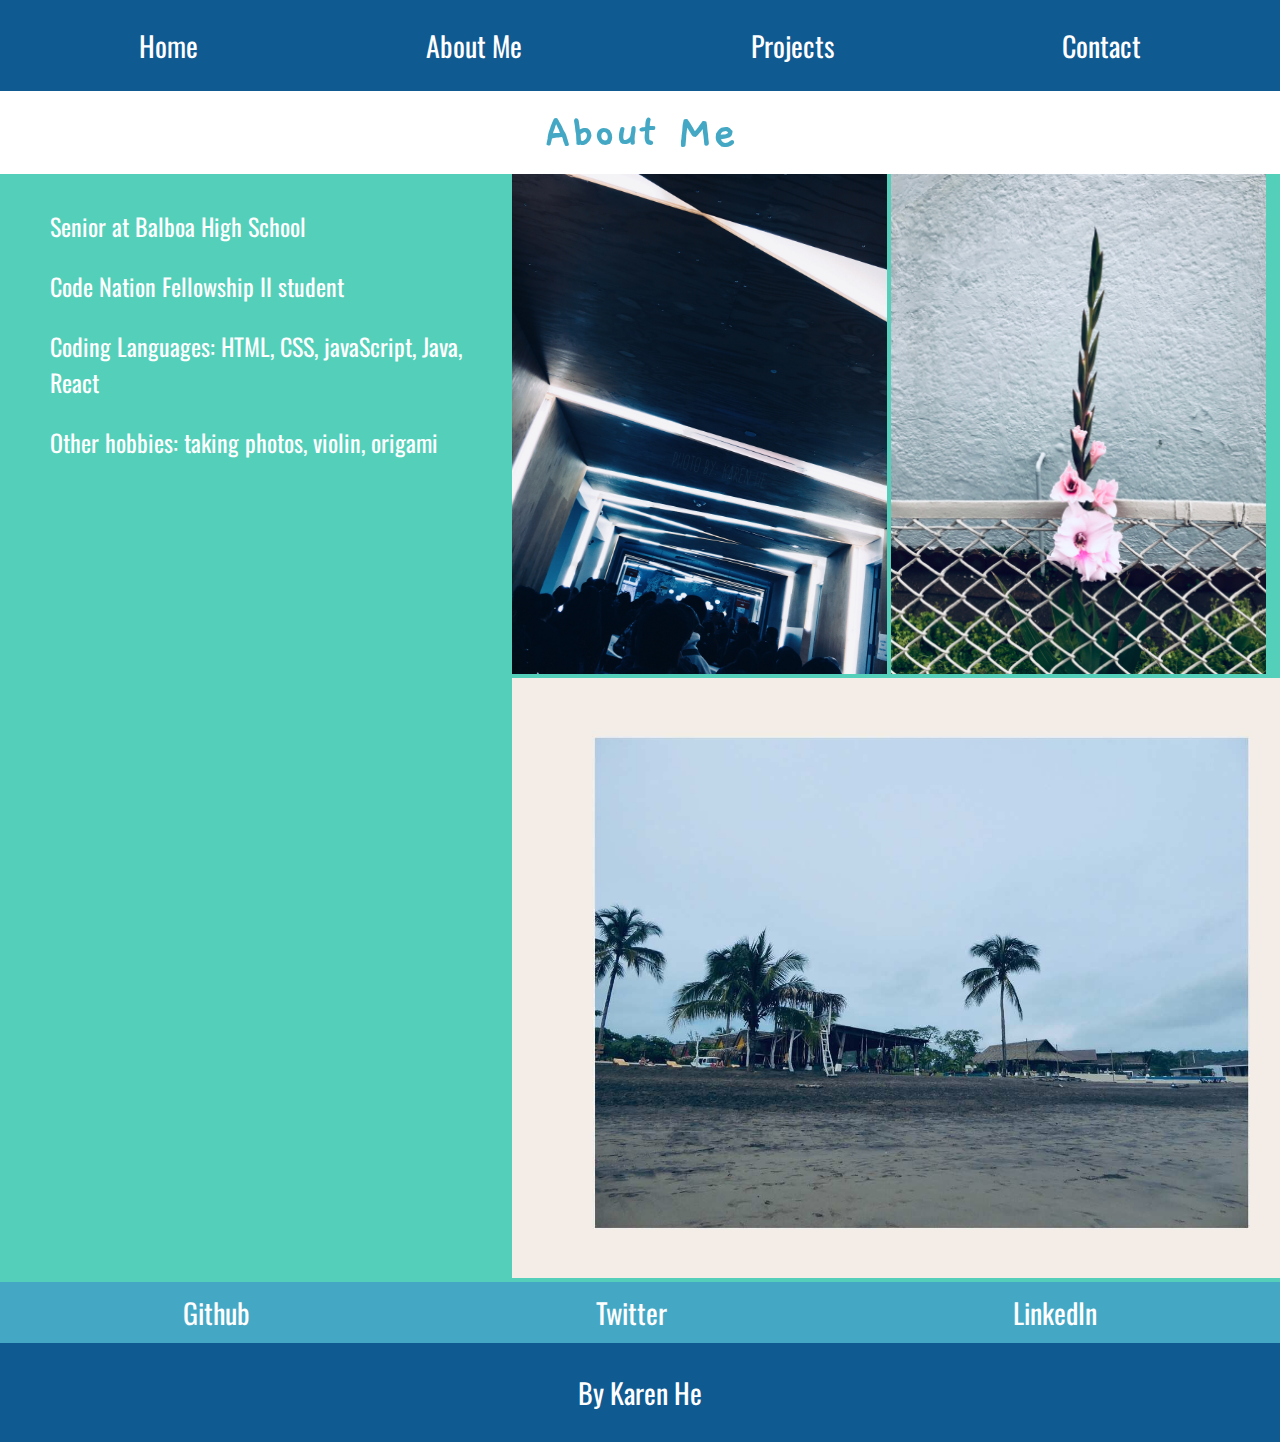
==== aboutMe.html @ 80f9753a "changed layout of about me page; added photos" ====
<!DOCTYPE html>
<html>

<head>
    <title> Karen's Portfolio: About Me </title>
    <link href="https://fonts.googleapis.com/css?family=Gaegu|Oswald" rel="stylesheet">
    <link rel="stylesheet" type="text/css" href="style.css">
</head>

<body>
    <div class="row nav">
            <a href="index.html"> Home </a>
            <a href="aboutMe.html"> About Me</a>
            <a href="portfolio.html"> Projects</a>
            <a href="contact.html"> Contact</a>
        </div>
    
    <h1 class=" row mid"> About Me </h1>
    
    <div id="aboutMeDiv" style="display: flex">
        <!-- <p class="aboutme">
            Hello! My name is Karen, and I am a Senior at Balboa High School.
            I intend to major in computer science in college.
            I am currently a student in the Fellowship II Course of Code Nation.
            The coding languages I know so far are HTML, CSS, and JavaScript.
            Currently learning Java and React.
        </p>-->
        <div class="aboutme" style="width: 40%;"">
            <ul > 
                <p> Senior at Balboa High School</p>
                <p> Code Nation Fellowship II student</p>
                <p> Coding Languages: HTML, CSS, javaScript, Java, React</p>
                <p> Other hobbies: taking photos, violin, origami</p>
            </ul>
        </div>

        <div class="right" style="width: 60%; background-color: #54d0ba">
            <img class="pictures" src="blueLight.jpg" style="height: 500px">
            <img class="pictures" src="flower.jpg" style="height: 500px">
            <img class="pictures" src="beach.JPG" style="height:600px">
        </div>
    </div>

    
    <div class="row contact">
                <a href="https://github.com/baekrxnn">Github</a>
                <a href="https://twitter.com/">Twitter</a>
                <a href="https://www.linkedin.com/">LinkedIn</a>      
        </div>
    
    <div class="row footer">
            <p> By Karen He </p>
        </div>

</body>

</html>
---- style.css ----
body {
    /*height:100%;
    width:100%; */ 
    margin:0px;
}

.row{   
    display: flex;
    flex-wrap: wrap;
    background-color:#54d0ba;
    color:white;
    font-size:28px;
    justify-content: space-around;
}

.row.contact {
    background-color: #44a8c5;
    display: flex;
    flex-wrap: wrap;
    justify-content: space-around;
    padding: 10px;
}

.row.footer {
    background-color: #105a92;
    padding: 1px;
}

.headshot{
    width: 15%;
    border: 2px solid #54d0ba;
    border-radius: 1000px;
    justify-content: space-around;
   
}
.mid{
    background-color: white;
    color:#44a8c5;
    align-items:center;
    font-size:50px;
    /*margin-top:5px;
    margin-bottom:5px;*/
    margin: 0;
    padding: 10px;
}

.aboutMeDiv {
    display: flex;
    background-color: #54d0ba
}

.aboutme{
    /*border:1px solid #105a92;*/
    width: 50%;
    background-color: #54d0ba;
    margin: 0;
    padding:10px;
    font-size:24px;
    color:white;
}

.right {
    width: 50%;
    background-color: rgb(41, 143, 226);
}

h1 {
    font-family: 'Gaegu', cursive;
    color: #44a8c5;
}

h2 {
    font-family: 'Oswald', sans-serif;
}

p {
    font-family: 'Oswald', sans-serif;
}

.row.nav {
    font-family: 'Oswald', sans-serif;
    background-color: #105a92;
    display: flex;
    flex-wrap: wrap;
    justify-content: space-around;
    padding: 25px;
}

a {
    color: white;
    font-family: 'Oswald', sans-serif;
    text-decoration: none;
}

.nav a:hover {
    color: #44a8c5;
}

.contact a:hover {
    color: #105a92;
}

.aboutPic {
    display: flex;
    flex-direction: row;
    justify-content: center;
    width: 10px;
    height: 40px;
}

.projects {
    display: flex;
    flex-direction: column;
    background-color:#54d0ba;
    color:white;
    text-align: center;
    font-size:24px;
    /*font-weight: bold; */
    letter-spacing: 2px;
    padding: 15px;
}

.projects a:hover {
    color: crimson;
}

.proj {
    margin-top: 10px;
}
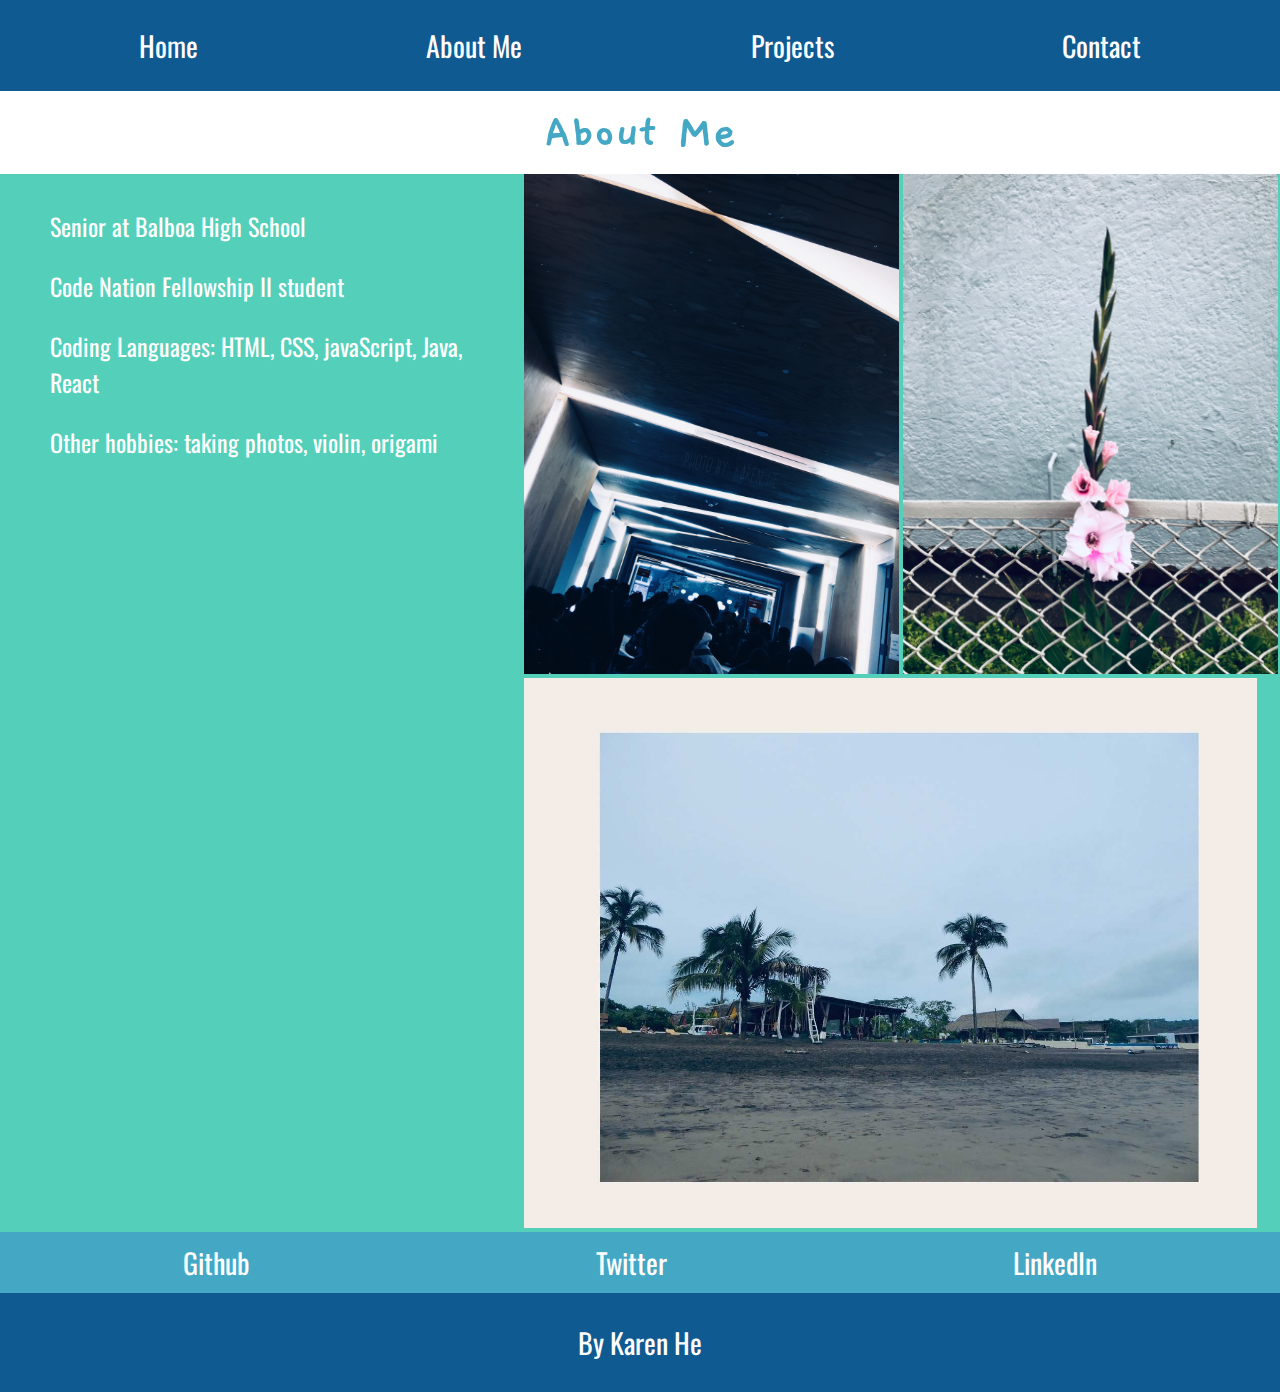
==== commit 8067af07: "added client project" ====
--- a/aboutMe.html
+++ b/aboutMe.html
@@ -37,7 +37,7 @@
         <div class="right" style="width: 60%; background-color: #54d0ba">
             <img class="pictures" src="blueLight.jpg" style="height: 500px">
             <img class="pictures" src="flower.jpg" style="height: 500px">
-            <img class="pictures" src="beach.JPG" style="height:600px">
+            <img class="pictures" src="beach.JPG" style="height:550px">
         </div>
     </div>
 
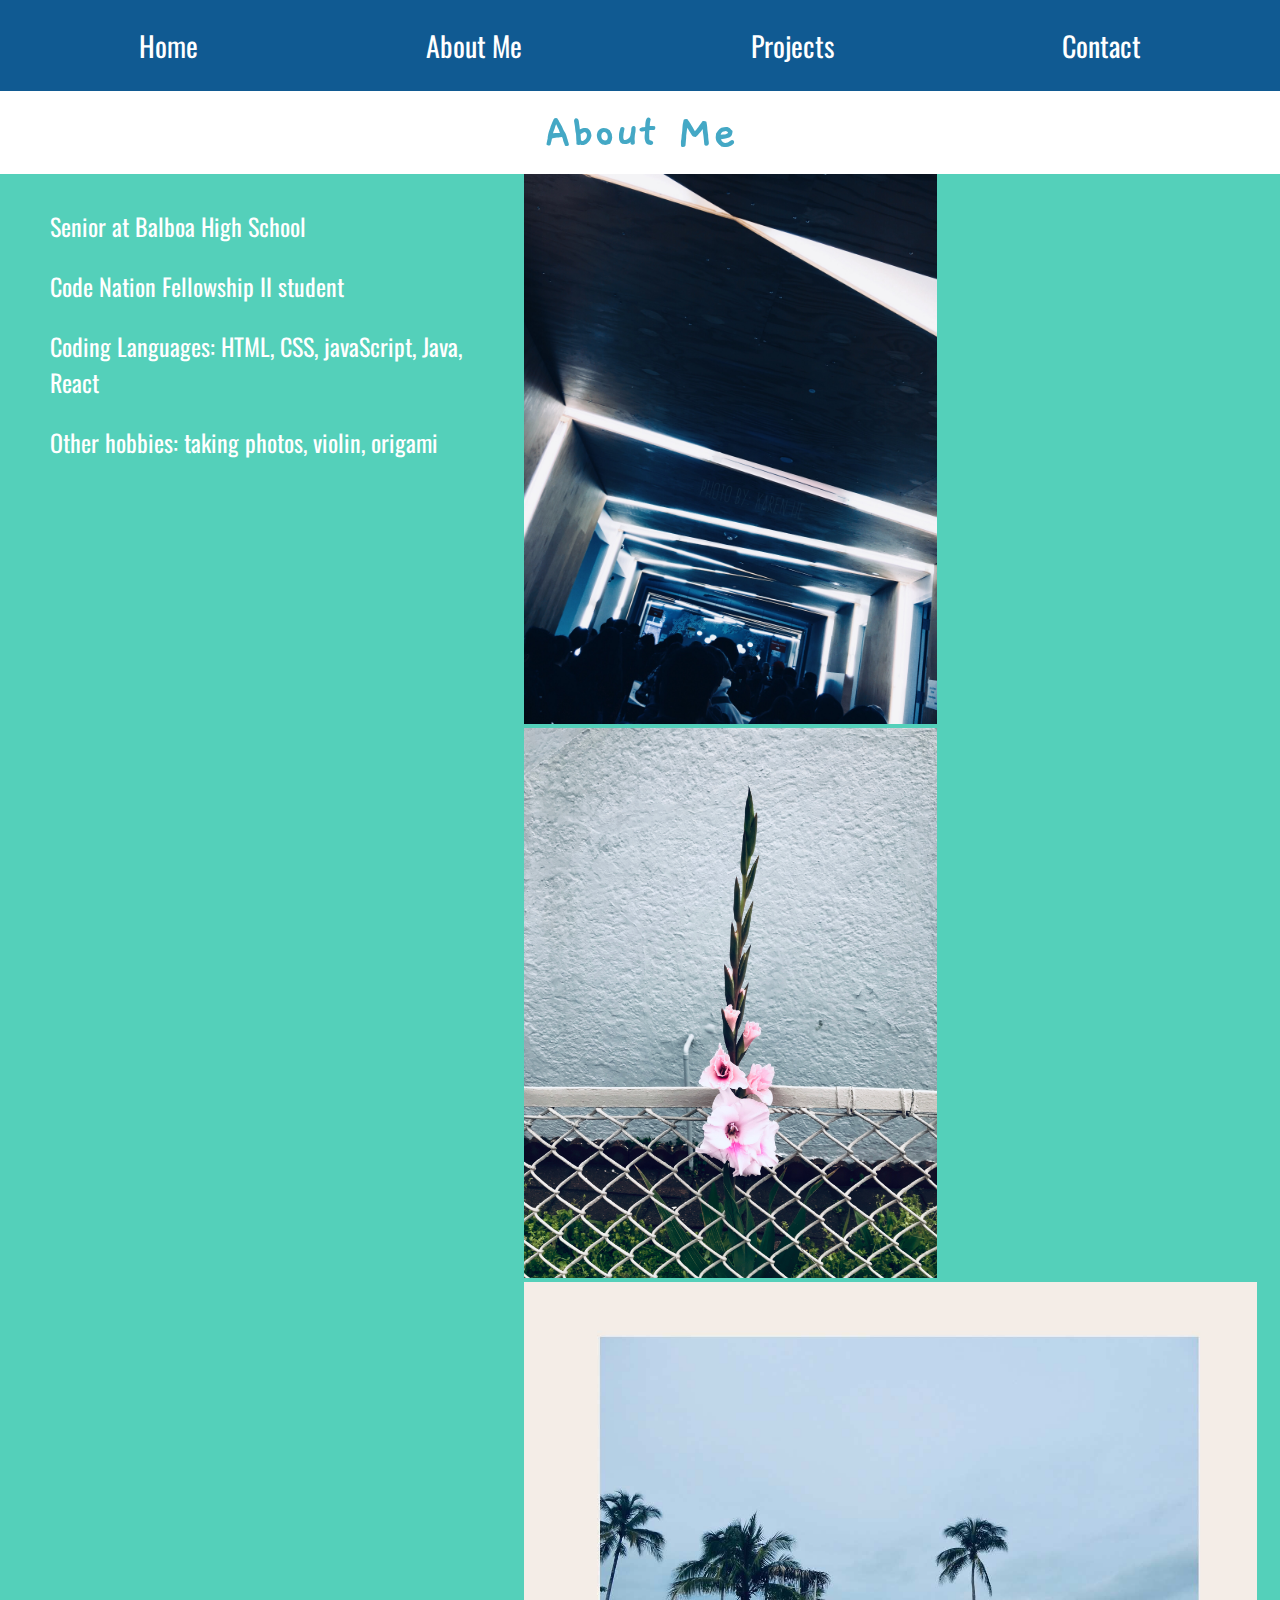
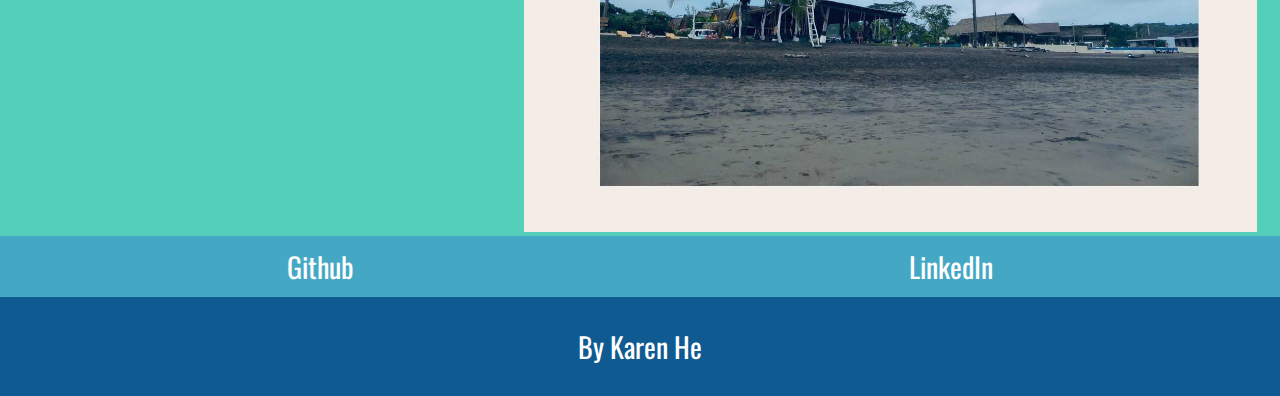
==== commit eff86e05: "css changes; twitter link commented" ====
--- a/aboutMe.html
+++ b/aboutMe.html
@@ -35,16 +35,16 @@
         </div>
 
         <div class="right" style="width: 60%; background-color: #54d0ba">
-            <img class="pictures" src="blueLight.jpg" style="height: 500px">
-            <img class="pictures" src="flower.jpg" style="height: 500px">
-            <img class="pictures" src="beach.JPG" style="height:550px">
+            <img class="pictures" src="blueLight.jpg" >
+            <img class="pictures" src="flower.jpg" >
+            <img class="pictures" src="beach.JPG" >
         </div>
     </div>
 
     
     <div class="row contact">
                 <a href="https://github.com/baekrxnn">Github</a>
-                <a href="https://twitter.com/">Twitter</a>
+                <!-- <a href="contact.html">Twitter</a> -->
                 <a href="https://www.linkedin.com/">LinkedIn</a>      
         </div>
     
--- a/style.css
+++ b/style.css
@@ -2,6 +2,7 @@
     /*height:100%;
     width:100%; */ 
     margin:0px;
+    background-color: #105a92;
 }
 
 .row{   
@@ -11,6 +12,7 @@
     color:white;
     font-size:28px;
     justify-content: space-around;
+    margin:0px;
 }
 
 .row.contact {
@@ -62,6 +64,10 @@
 .right {
     width: 50%;
     background-color: rgb(41, 143, 226);
+}
+
+img.pictures {
+    height: 550px;
 }
 
 h1 {
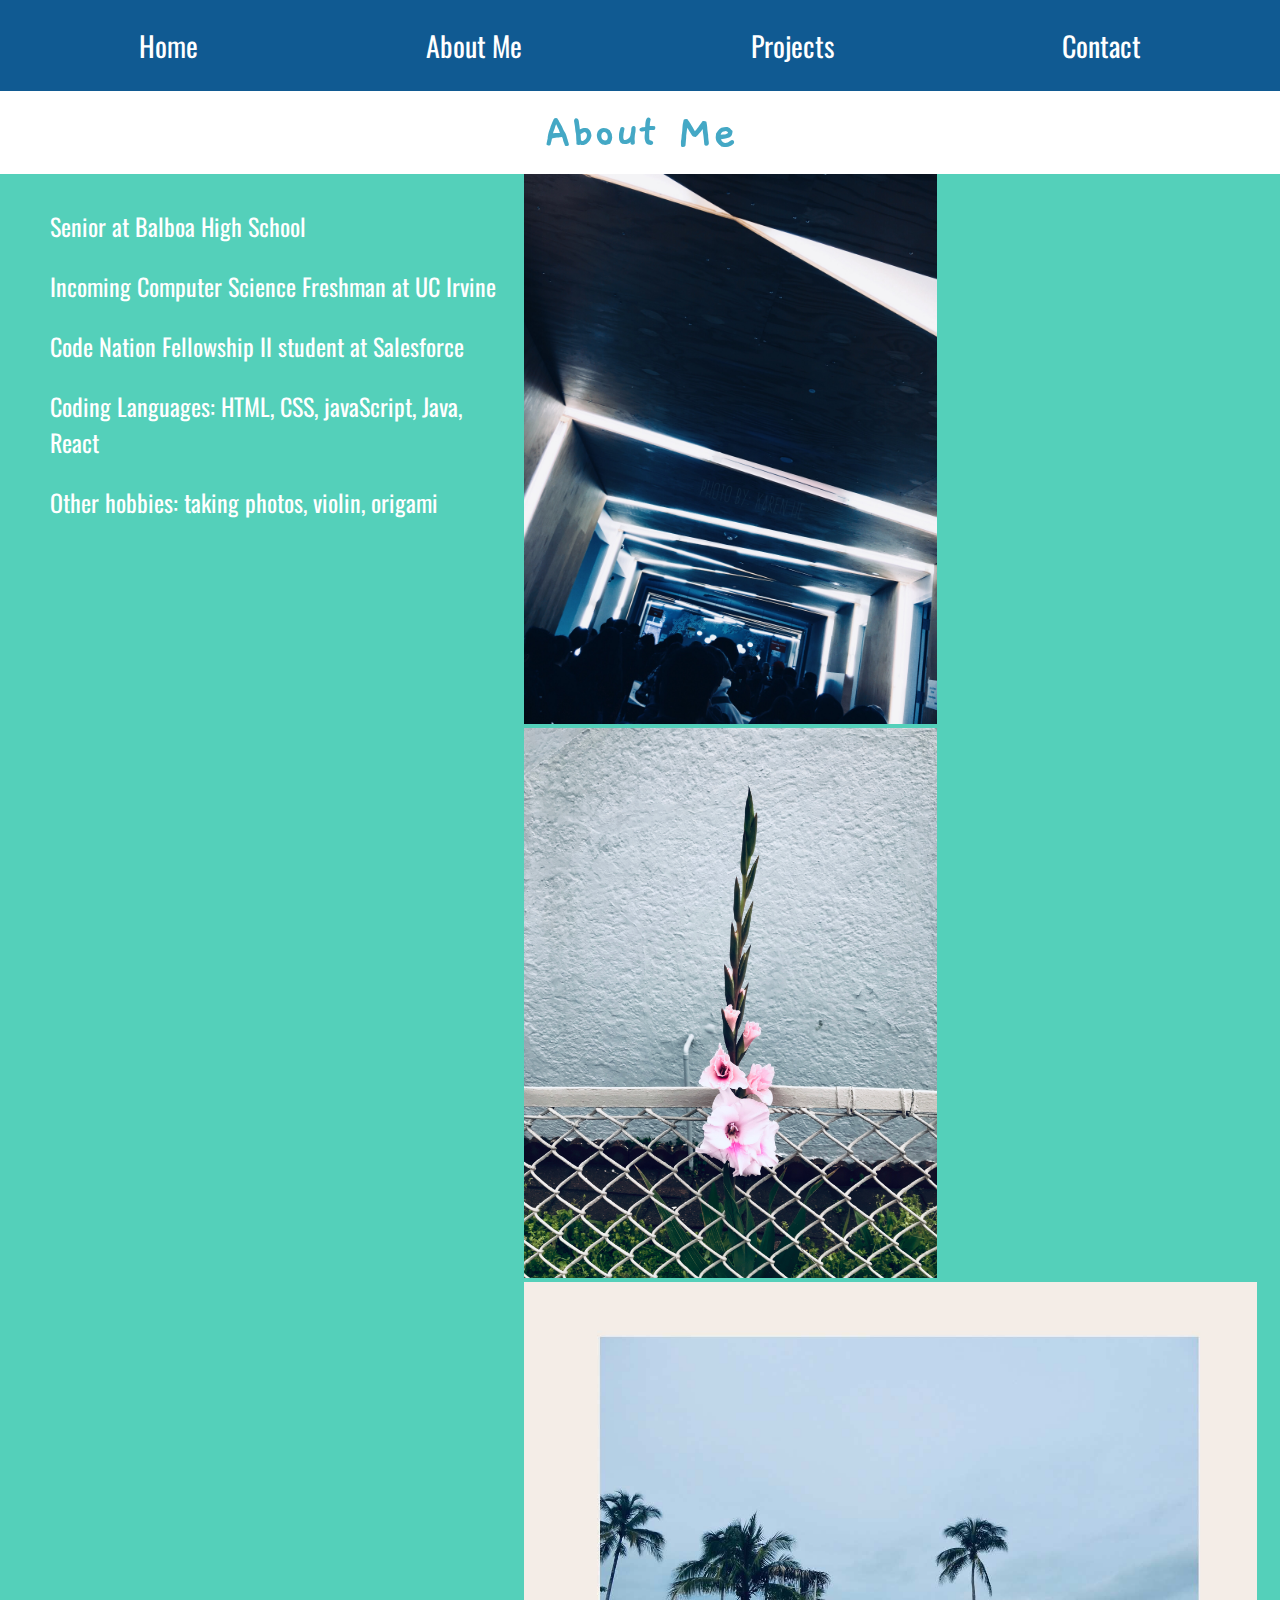
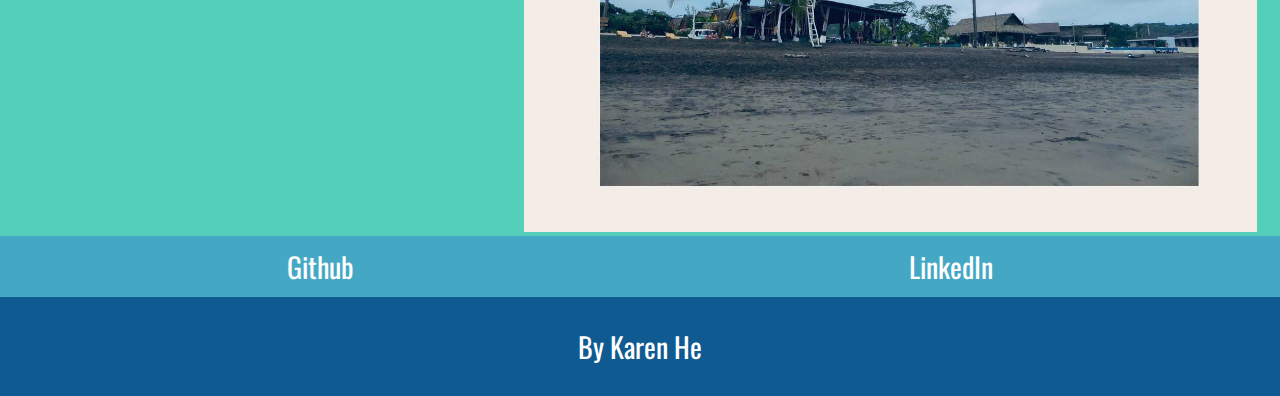
==== commit e319cf48: "updates to project page: projects will open in new tab; minor css changes" ====
--- a/aboutMe.html
+++ b/aboutMe.html
@@ -28,16 +28,17 @@
         <div class="aboutme" style="width: 40%;"">
             <ul > 
                 <p> Senior at Balboa High School</p>
-                <p> Code Nation Fellowship II student</p>
+                <p> Incoming Computer Science Freshman at UC Irvine</p>
+                <p> Code Nation Fellowship II student at Salesforce</p>
                 <p> Coding Languages: HTML, CSS, javaScript, Java, React</p>
                 <p> Other hobbies: taking photos, violin, origami</p>
             </ul>
         </div>
 
         <div class="right" style="width: 60%; background-color: #54d0ba">
-            <img class="pictures" src="blueLight.jpg" >
-            <img class="pictures" src="flower.jpg" >
-            <img class="pictures" src="beach.JPG" >
+            <img class="pictures" src="assets/blueLight.jpg" >
+            <img class="pictures" src="assets/flower.jpg" >
+            <img class="pictures" src="assets/beach.JPG" >
         </div>
     </div>
 
--- a/style.css
+++ b/style.css
@@ -114,6 +114,11 @@
     height: 40px;
 }
 
+.year {
+    color: #8c7bb2;
+    margin-bottom: 0px;
+}
+
 .projects {
     display: flex;
     flex-direction: column;
@@ -131,5 +136,5 @@
 }
 
 .proj {
-    margin-top: 10px;
+    margin-top: 5px;
 }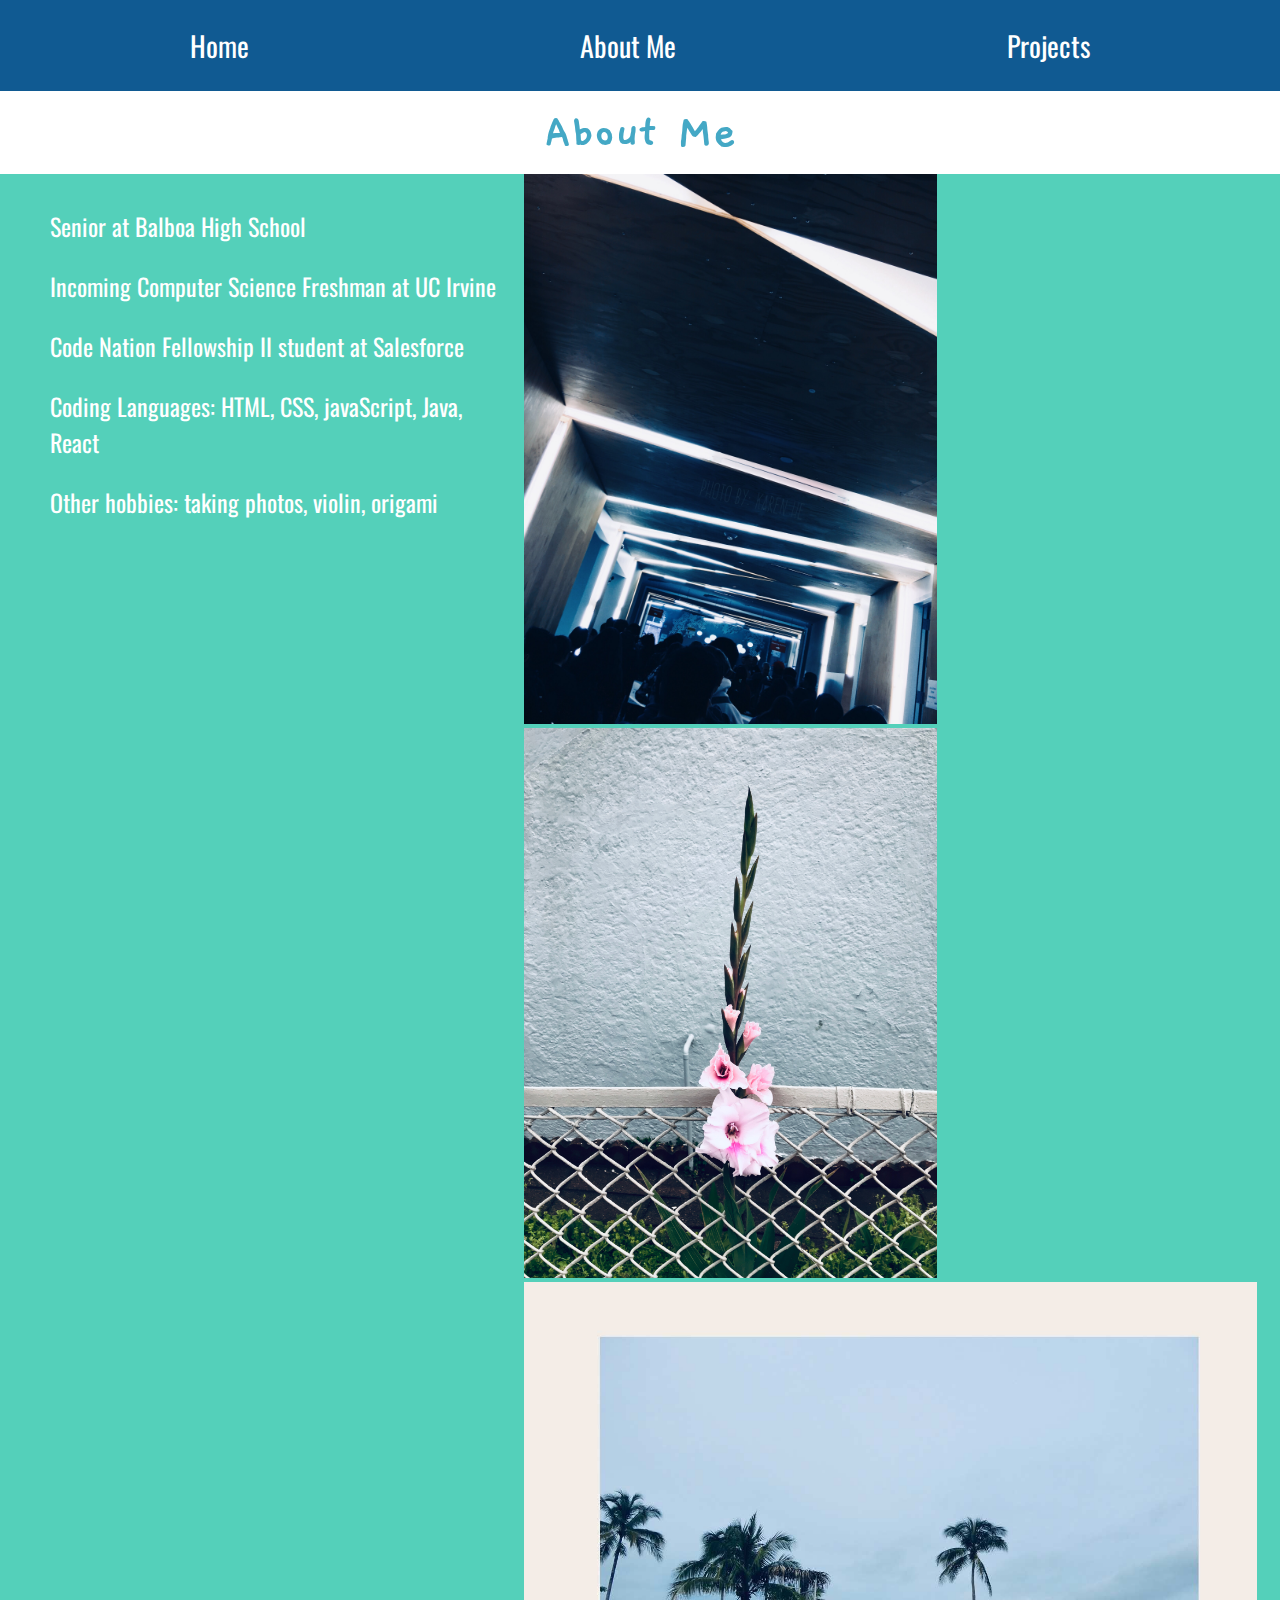
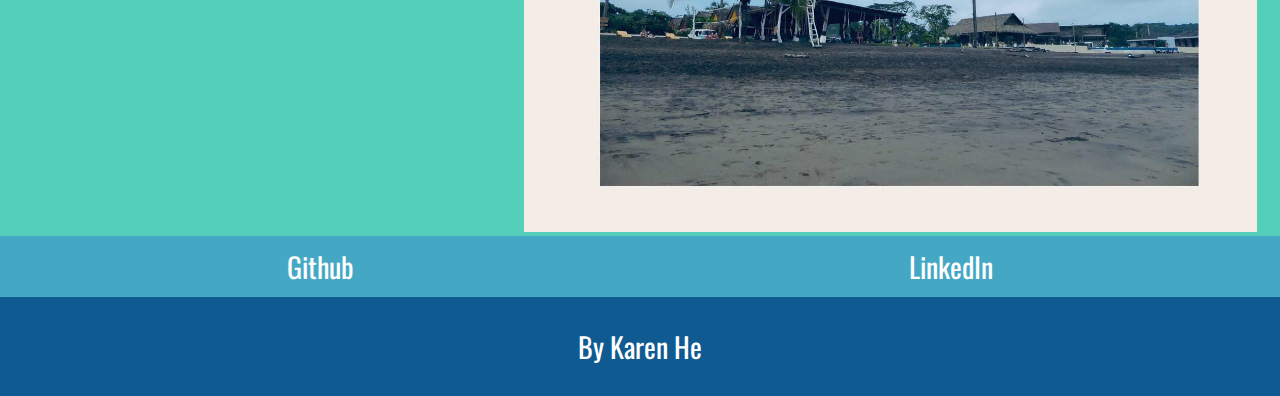
==== commit 07617619: "🏖📅 Checkpoint ./aboutMe.html:789040/64 ./index.html:789040/2511 ./portfolio.html:789040/10" ====
--- a/aboutMe.html
+++ b/aboutMe.html
@@ -12,7 +12,7 @@
             <a href="index.html"> Home </a>
             <a href="aboutMe.html"> About Me</a>
             <a href="portfolio.html"> Projects</a>
-            <a href="contact.html"> Contact</a>
+            <!-- <a href="contact.html"> Contact</a> --->
         </div>
     
     <h1 class=" row mid"> About Me </h1>
@@ -25,7 +25,7 @@
             The coding languages I know so far are HTML, CSS, and JavaScript.
             Currently learning Java and React.
         </p>-->
-        <div class="aboutme" style="width: 40%;"">
+        <div class="aboutme" style="width: 40%">
             <ul > 
                 <p> Senior at Balboa High School</p>
                 <p> Incoming Computer Science Freshman at UC Irvine</p>
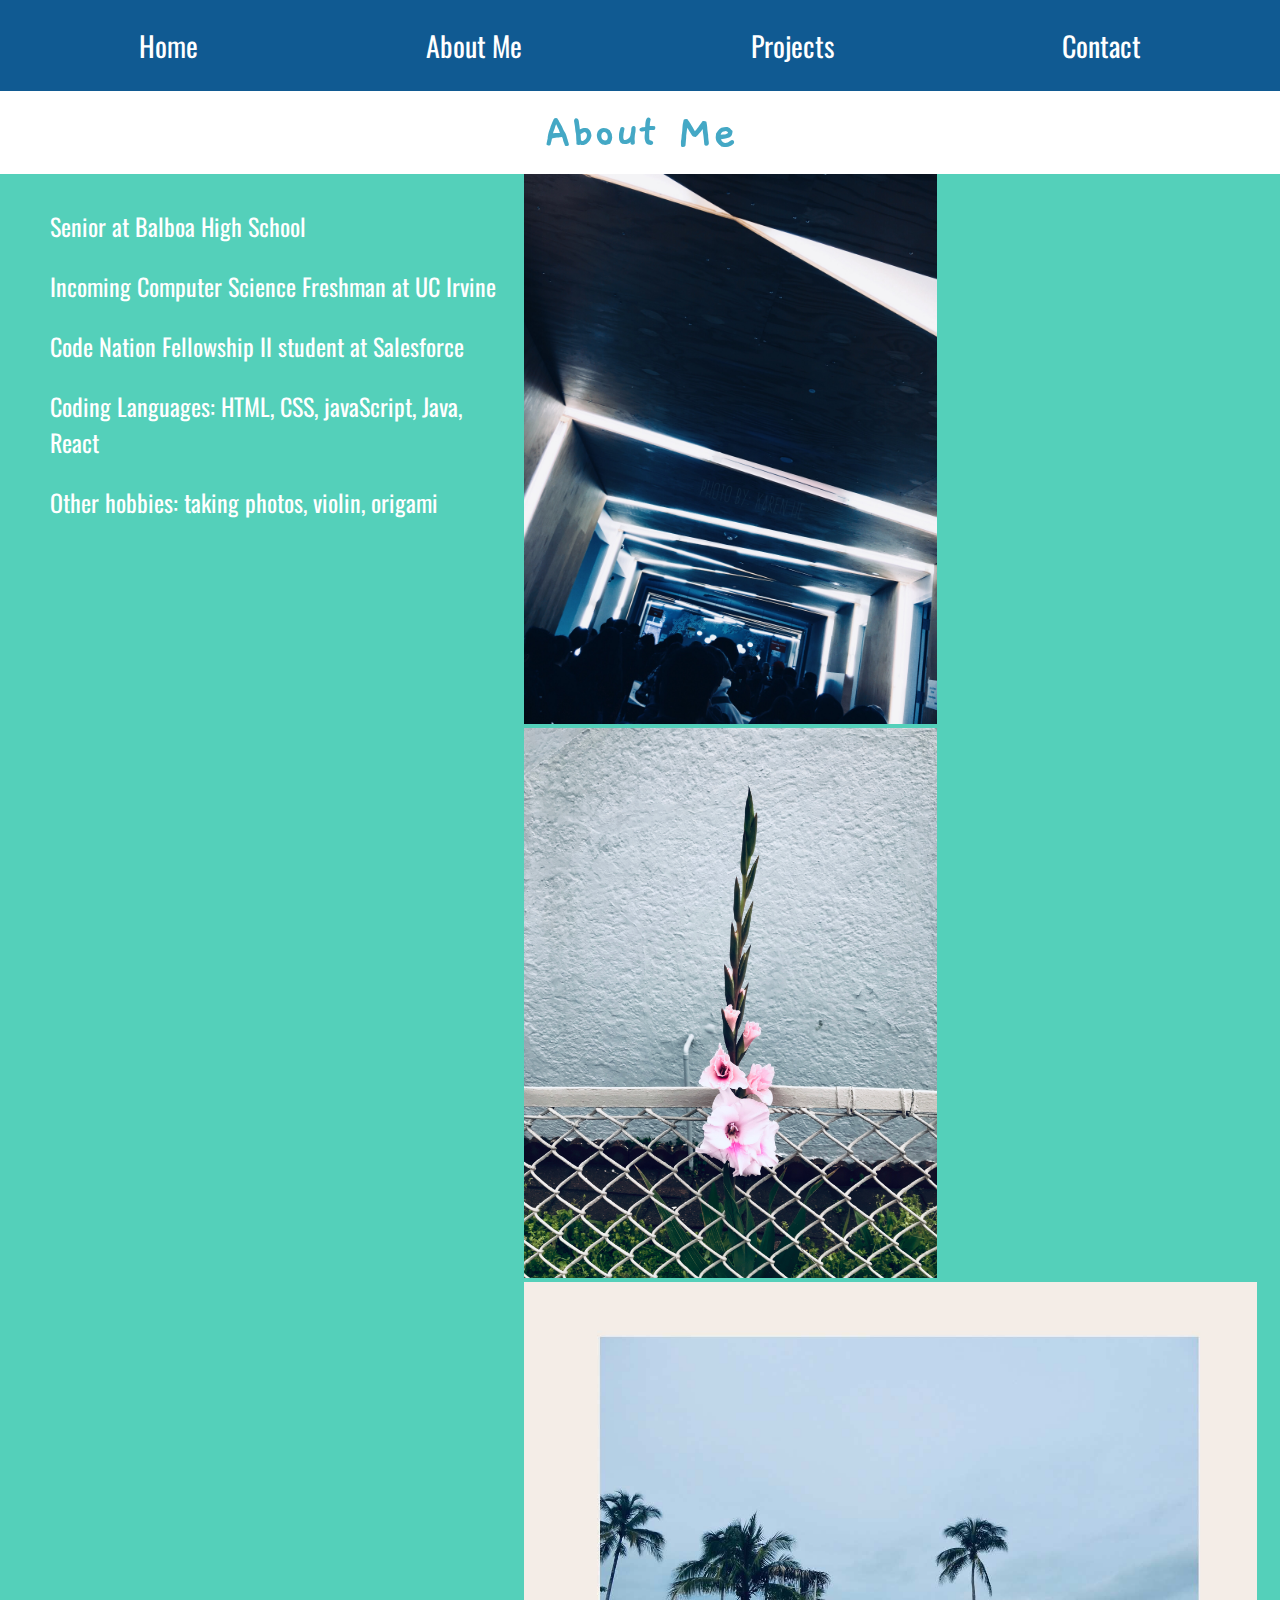
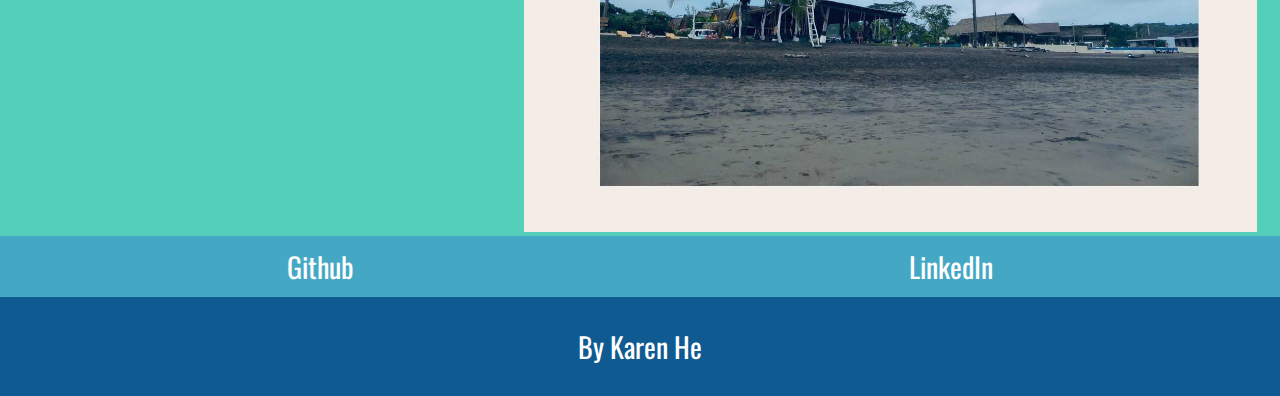
==== commit e0c4f77b: "Rewound to commit 0ada3ef29cbaefb4c807c6c143623d240d243a6e + 0 edits" ====
--- a/aboutMe.html
+++ b/aboutMe.html
@@ -12,7 +12,7 @@
             <a href="index.html"> Home </a>
             <a href="aboutMe.html"> About Me</a>
             <a href="portfolio.html"> Projects</a>
-            <!-- <a href="contact.html"> Contact</a> --->
+            <a href="contact.html"> Contact</a>
         </div>
     
     <h1 class=" row mid"> About Me </h1>
@@ -25,7 +25,7 @@
             The coding languages I know so far are HTML, CSS, and JavaScript.
             Currently learning Java and React.
         </p>-->
-        <div class="aboutme" style="width: 40%">
+        <div class="aboutme" style="width: 40%;"">
             <ul > 
                 <p> Senior at Balboa High School</p>
                 <p> Incoming Computer Science Freshman at UC Irvine</p>
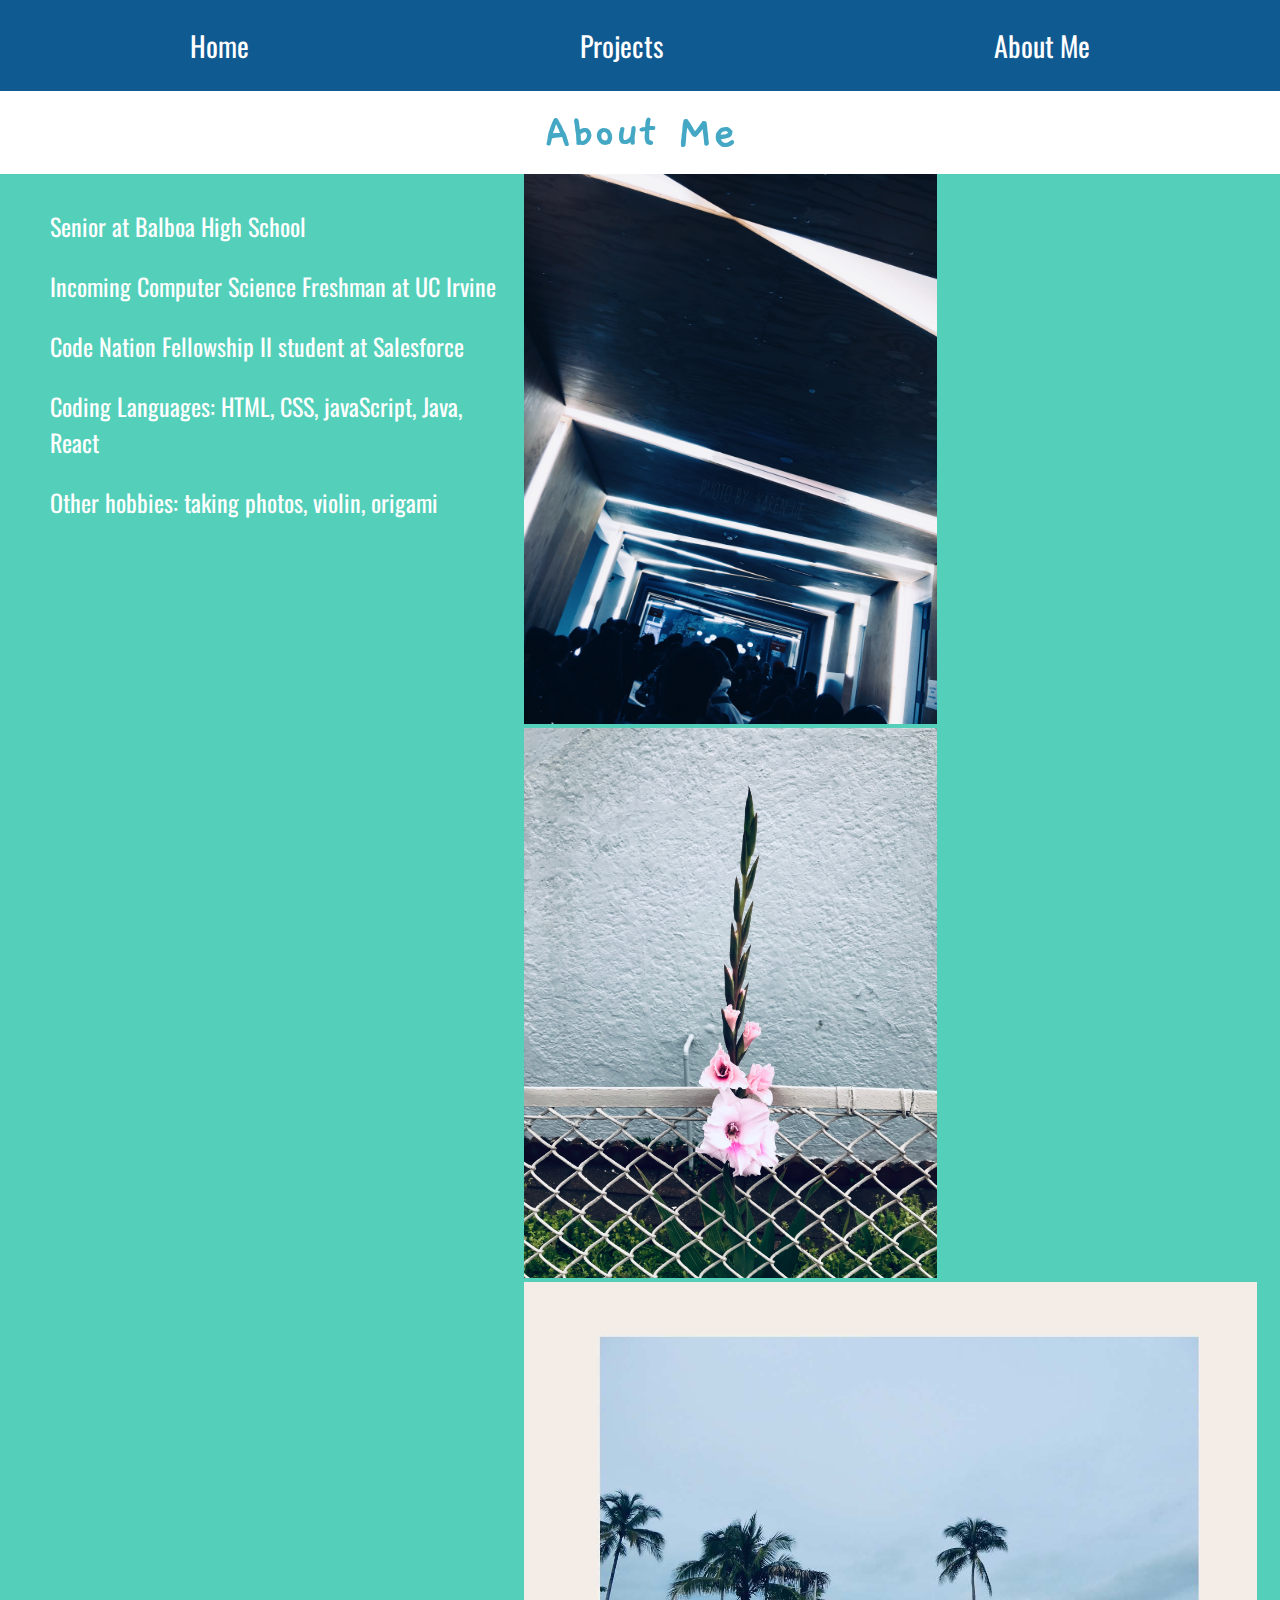
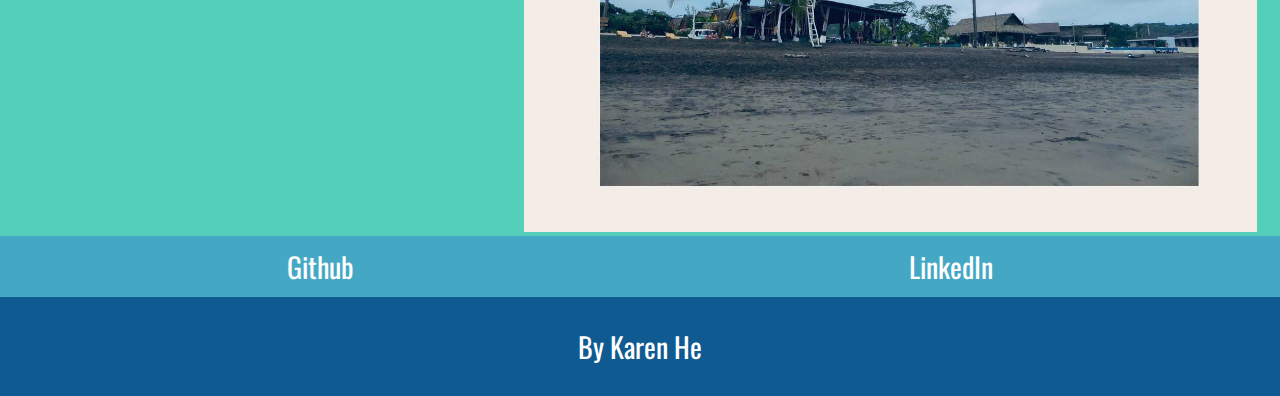
==== commit 76296c9c: "🏟📰 Checkpoint ./index.html:789040/513 ./aboutMe.html:789040/225 ./portfolio.html:789040/483 ./contac" ====
--- a/aboutMe.html
+++ b/aboutMe.html
@@ -9,11 +9,11 @@
 
 <body>
     <div class="row nav">
-            <a href="index.html"> Home </a>
-            <a href="aboutMe.html"> About Me</a>
-            <a href="portfolio.html"> Projects</a>
-            <a href="contact.html"> Contact</a>
-        </div>
+        <a href="index.html"> Home </a>
+        <a href="portfolio.html"> Projects</a>
+        <a href="aboutMe.html"> About Me</a>
+        <!-- <a href="contact.html"> Contact</a> --->
+    </div>
     
     <h1 class=" row mid"> About Me </h1>
     
@@ -25,7 +25,7 @@
             The coding languages I know so far are HTML, CSS, and JavaScript.
             Currently learning Java and React.
         </p>-->
-        <div class="aboutme" style="width: 40%;"">
+        <div class="aboutme" style="width: 40%;">
             <ul > 
                 <p> Senior at Balboa High School</p>
                 <p> Incoming Computer Science Freshman at UC Irvine</p>
@@ -44,9 +44,8 @@
 
     
     <div class="row contact">
-                <a href="https://github.com/baekrxnn">Github</a>
-                <!-- <a href="contact.html">Twitter</a> -->
-                <a href="https://www.linkedin.com/">LinkedIn</a>      
+                <a href="https://github.com/baekrxnn" target="_blank">Github</a>
+                <a href="https://www.linkedin.com/" target="_blank">LinkedIn</a>      
         </div>
     
     <div class="row footer">
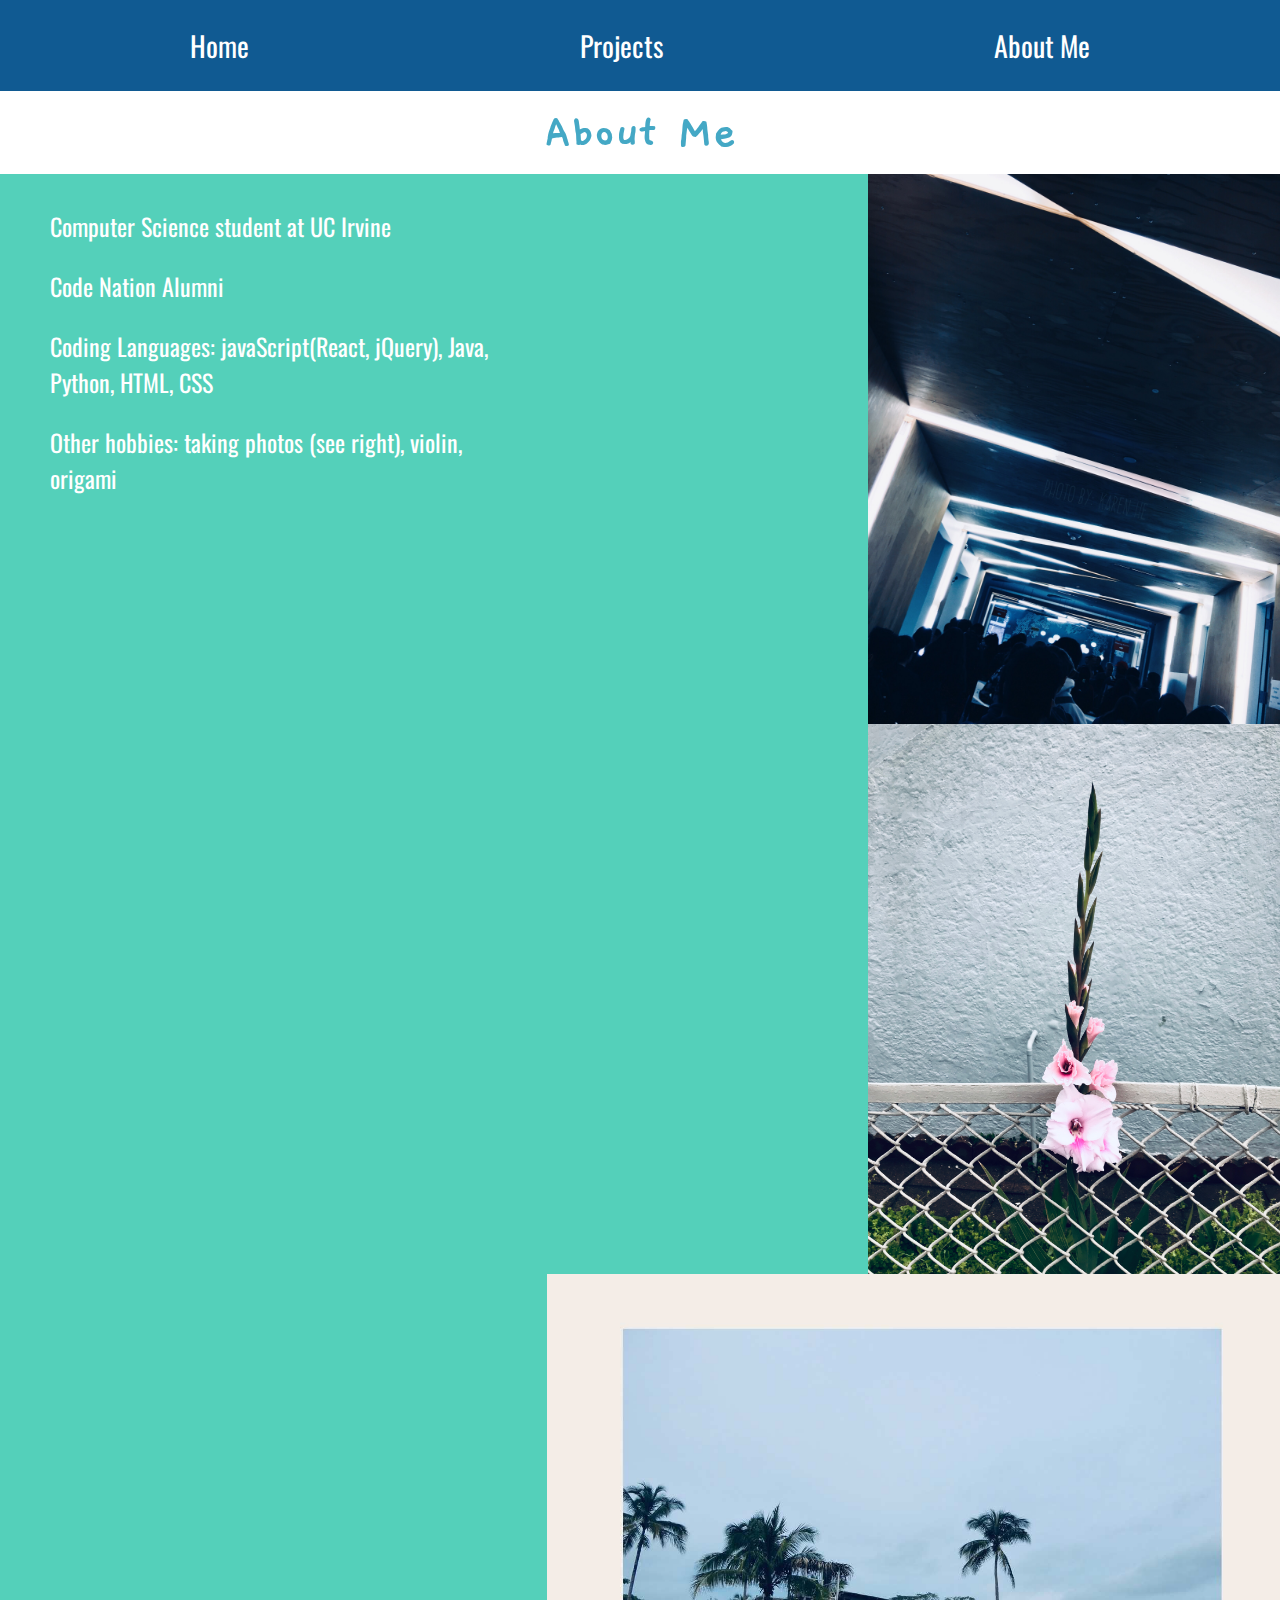
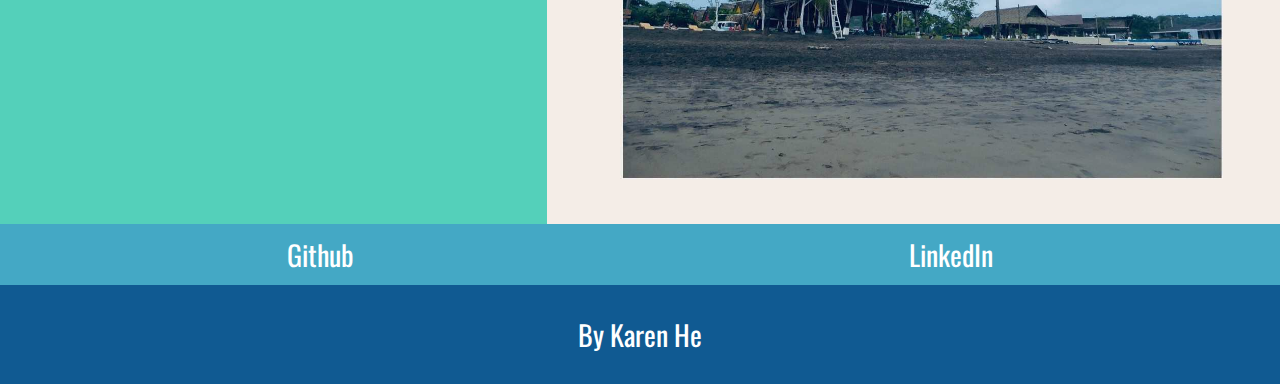
==== commit 00af2999: "updated about me section" ====
--- a/aboutMe.html
+++ b/aboutMe.html
@@ -18,20 +18,12 @@
     <h1 class=" row mid"> About Me </h1>
     
     <div id="aboutMeDiv" style="display: flex">
-        <!-- <p class="aboutme">
-            Hello! My name is Karen, and I am a Senior at Balboa High School.
-            I intend to major in computer science in college.
-            I am currently a student in the Fellowship II Course of Code Nation.
-            The coding languages I know so far are HTML, CSS, and JavaScript.
-            Currently learning Java and React.
-        </p>-->
         <div class="aboutme" style="width: 40%;">
-            <ul > 
-                <p> Senior at Balboa High School</p>
-                <p> Incoming Computer Science Freshman at UC Irvine</p>
-                <p> Code Nation Fellowship II student at Salesforce</p>
-                <p> Coding Languages: HTML, CSS, javaScript, Java, React</p>
-                <p> Other hobbies: taking photos, violin, origami</p>
+            <ul> 
+                <p> Computer Science student at UC Irvine</p>
+                <p> Code Nation Alumni</p>
+                <p> Coding Languages: javaScript(React, jQuery), Java, Python, HTML, CSS</p>
+                <p> Other hobbies: taking photos (see right), violin, origami</p>
             </ul>
         </div>
 
--- a/style.css
+++ b/style.css
@@ -48,6 +48,8 @@
 
 .aboutMeDiv {
     display: flex;
+    flex-wrap: wrap;
+    padding: 5px;
     background-color: #54d0ba
 }
 
@@ -68,6 +70,7 @@
 
 img.pictures {
     height: 550px;
+    float: right;
 }
 
 h1 {
@@ -115,8 +118,12 @@
 }
 
 .year {
-    color: #8c7bb2;
+    color: #5d00c1;
     margin-bottom: 0px;
+}
+
+.twenty {
+    border-bottom: dashed 2px;
 }
 
 .projects {
@@ -137,4 +144,14 @@
 
 .proj {
     margin-top: 5px;
+}
+
+.proj p {
+    display: none;
+}
+
+.proj:hover p {
+    display: block;
+    color: darkslategray;
+    margin-top: 0px;
 }